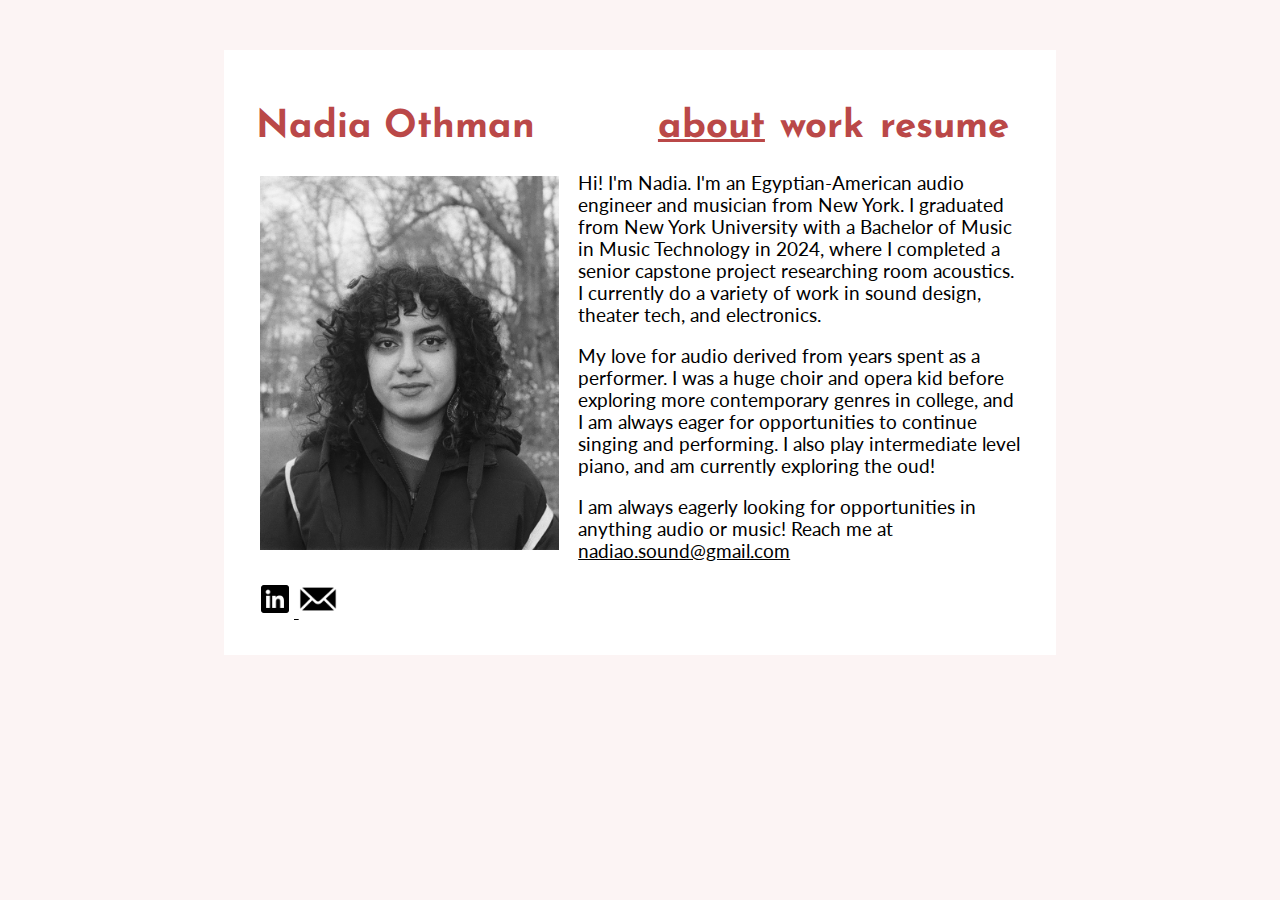
==== index.html @ 0b835114 "Added icon links to index" ====
<!DOCTYPE html>
<html>
    <head>
        <meta name="viewport" content="width=device-width, initial-scale=1">
        <meta http-equiv="content-type" content="text/html; charset=UTF-8"/>
        <meta http-equiv="content-style-type" content="text/css"/>
        <link rel="stylesheet" href="style.css">
        <!-- fonts -->
        <link rel="preconnect" href="https://fonts.googleapis.com">
        <link rel="preconnect" href="https://fonts.gstatic.com" crossorigin>
        <link href="https://fonts.googleapis.com/css2?family=Lato:ital,wght@0,100;0,300;0,400;0,700;0,900;1,100;1,300;1,400;1,700;1,900&family=Open+Sans:ital,wght@0,300..800;1,300..800&family=Oswald:wght@200..700&family=Playwrite+CU:wght@100..400&display=swap" rel="stylesheet">
        <link href="https://fonts.googleapis.com/css2?family=Josefin+Sans:ital,wght@0,100..700;1,100..700&family=Lato:ital,wght@0,100;0,300;0,400;0,700;0,900;1,100;1,300;1,400;1,700;1,900&family=Open+Sans:ital,wght@0,300..800;1,300..800&family=Oswald:wght@200..700&family=Playwrite+CU:wght@100..400&display=swap" rel="stylesheet">
        <!-- <link rel="icon" href="images/favicon.png"> -->
        <title>Nadia Othman</title>
    </head>
    <body>
        <div class="body-content">
            <h1>
                Nadia Othman
                <a href="index.html">resume</a>
                <a href="index.html">work</a>
                <span class="current">about</span>
            </h1>
            <div class="about">
                <div class="profile-photo">
                    <img alt="profile photo" src="images/profile.jpg">
                </div>
                <div class="about-content">
                    <p>Hi! I'm Nadia. I'm an Egyptian-American audio engineer and musician from New York. I graduated from New York University with a Bachelor of Music in Music Technology in 2024, where I completed a senior capstone project researching room acoustics. I currently do a variety of work in sound design, theater tech, and electronics.</p>
                    <p>My love for audio derived from years spent as a performer. I was a huge choir and opera kid before exploring more contemporary genres in college, and I am always eager for opportunities to continue singing and performing. I also play intermediate level piano, and am currently exploring the oud!</p>
                    <p>I am always eagerly looking for opportunities in anything audio or music! Reach me at  <a href="mailto:nadiao.sound@gmail.com">nadiao.sound@gmail.com</a></p>
                </div>
                <div class="icon">
                    <!-- <br /> -->
                    <a href="https://www.linkedin.com/in/nadia-othman-4635961b6">
                        <img alt="linkedin" src="images/icons/linkedin.png">
                    </a>
                    <a href="mailto:nadiao.sound@gmail.com">
                        <img alt="linkedin" src="images/icons/email.png">
                    </a>
                </div>
            </div>
        </div>
    </body>
</html>
---- style.css ----
:root {
    --color-bg: #fcf4f4;
    --color-body: #ffffff;
    --color-headers: #ba4848;
    --color-borders: #fef7f7;
    --color-text: #000000;
}

body {
    background-color: var(--color-bg);
    max-width: 2000px;
    margin: 0 auto;
}

a {
    color: var(--color-text);
    text-decoration: underline;
}

h1 {
    /* text-shadow: -1px -1px 0 #7b0f0f, 1px -1px 0 #7b0f0f, -1px 1px 0 #7b0f0f, 1px 1px 0 #7b0f0f; */
    /* background-color: var(--color-borders); */
    font-family: "Josefin Sans";
    color: var(--color-headers);
    margin: 5x 0 0 0;
    contain: layout;
}

h3 {
    margin-bottom: 0.2em;
}

h4 {
    margin: 0;
    color: #a7a7a7;
    font-weight: normal;
}

h1 a {
    /* background-color: var(--color-borders); */
    float: right;
    color: var(--color-headers);
    text-decoration: none;
    padding: 0 2% 0 0;
}

.current {
    float: right;
    text-decoration: underline;
    padding: 0 2% 0 0;
}

h1 a:hover {
    text-decoration: underline;
}

li { 
    margin-bottom: 0.5em;  
}

.body-content {
    background-color: var(--color-body);
    margin-top: 50px;
    margin-bottom: 50px;
    width: 50%;
    min-height: 400px;
    border: 0px;
    border-spacing: 0px;
    margin-right: auto;
    margin-left: auto;
    padding: 2.5%;
    display: flow-root;
}

.profile-photo {
    width: 40%; 
    height: 40%; 
    max-width: 350px;
    /* background-color: var(--color-borders);; */
    display: flex;
    justify-content: center;
    align-items: center;
    float: left;
    margin: 0 15px 5px 0;
}

.profile-photo img {
    height: 80%;
    width: 97.5%;
    max-width: 350px;
    margin: 1% 0 1% 0;
}

/* uncomment makes icon centered beneath all other divs */
/* .icon {
    max-width: fit-content;
    margin-left: auto;
    margin-right: auto;
    clear: both;
} */

.icon img {
    width: 5%;
    min-width: 32px;
    max-width: 38px;
}

.about {
    color: var(--color-text);
    font-size: 14pt;
}

.about-content {
    font-family: "Lato", sans-serif;
}

.work-row {
    display: flex;
}

.work:after {
    content: "";
    display: table;
    clear: both;
}

.work-box {
    position: relative;
    flex: 500%;
    height: 18vw;
    margin: 0 2% 2% 0;
    max-height: 320px;
    /* background-color: #000000; */
}

.work-box.banner {
    position: relative;
    flex: 500%;
    height: 6vw;
    max-height: 115px;
    margin: 0 2% 2% 0;
    /* background-color: #000000; */
}

.work-box img {
    height: 95%;
    width: 98%;
    /* margin: 1% 1% 1% 1%; */
    object-fit: cover;
}

.work-box .label {
    font-family: "Josefin Sans";
    /* color: var(--color-headers); */
    color: #ffffff;
    position: absolute;
    font-size: min(3.5vw, 48pt);
    top: 50%;
    left: 50%;
    transform: translate(-50%, -50%);
    white-space: nowrap;
    word-spacing: -0.3ch;
    text-shadow: -1px -1px 0 var(--color-headers), 1px -1px 0 var(--color-headers), -1px 1px 0 var(--color-headers), 1px 1px 0 var(--color-headers);
    /* text-shadow: -1px -1px 0 #fff, 1px -1px 0 #fff, -1px 1px 0 #fff, 1px 1px 0 #fff; */
}

.work-image {
    padding: 20px;
}

.work-image img {
    display: block;
    width: 100%; 
    max-width: 512px;
    margin-left: auto;
    margin-right: auto;
}

.col-container {
    color: var(--color-text);
    font-size: 14pt;
    display: grid;
    grid-template-columns: repeat(2, 1fr);
}

.iframe-container {
    margin: 0 auto;
    width: 60%;
}

iframe {
    aspect-ratio: 16 / 9;
    height: auto;
    width: 100%;
}

/* for mobile displays */
@media(max-width: 1300px) {
    h1 {
        font-size: 3vw;
    }
    
    .body-content {
        width: 60%;
    }
    
    .work-box {
        height: 22vw;
    }
    
    .work-box.banner {
        height: 9vw;
    }
    
    .work-box .label {
        font-size: 4.25vw;
    }
    
    .about {
        font-size: 14pt;
    }
}

@media(max-width: 786px) {
    h1 {
        font-size: 5vw;
    }
    
    .body-content {
        width: 87%;
    }
    
    .work-box {
        height: 30vw;
    }
    
    .work-box .label {
        font-size: 6.5vw;
    }
    
    .work-box.banner {
        height: 12vw;
    }
    
    .about {
        font-size: 12pt;
    }
    
    .col-container {
        grid-template-columns: 1fr;
    }
    
    .iframe-container {
        width: 90%;
    }
}
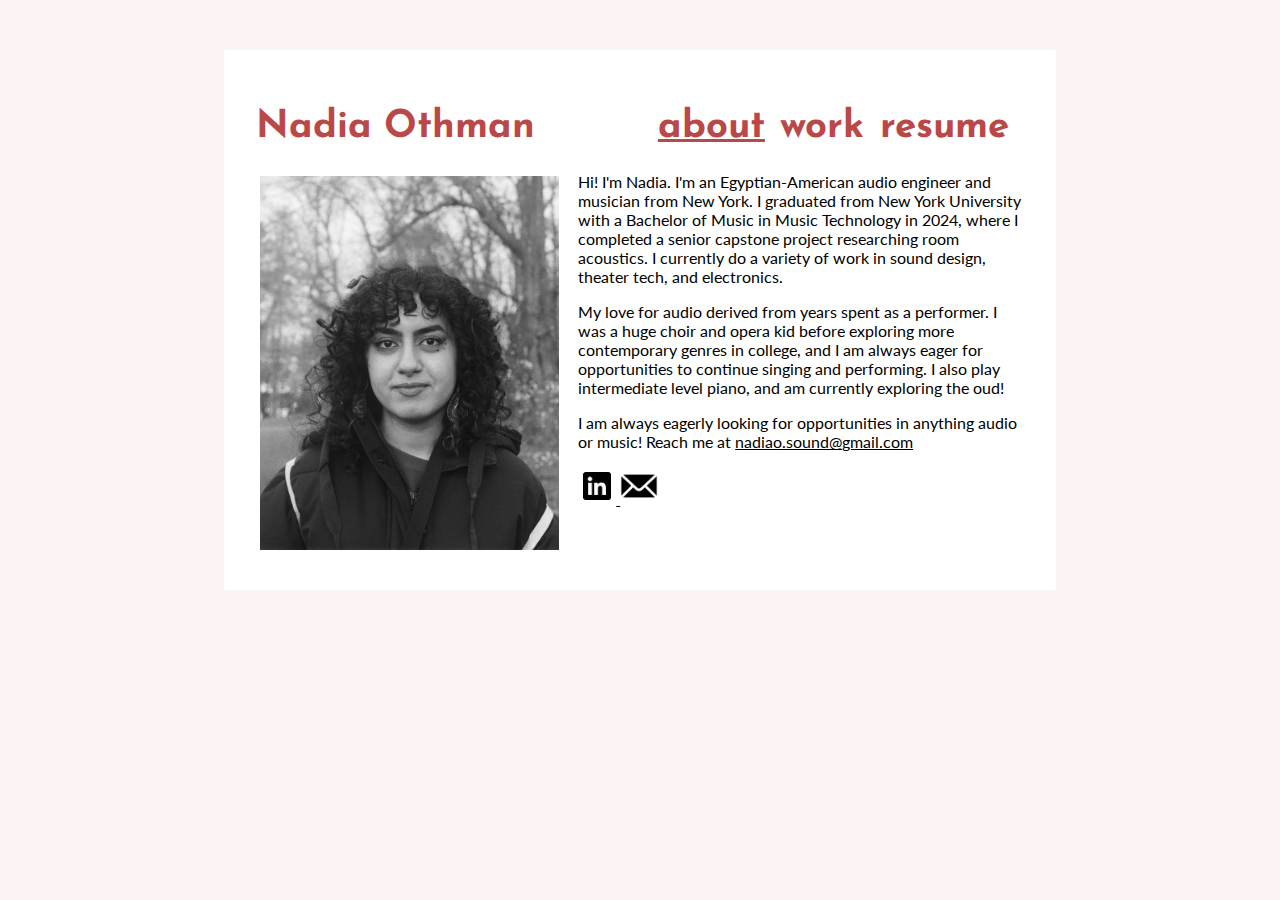
==== commit 4139a833: "Progress on work pages" ====
--- a/index.html
+++ b/index.html
@@ -16,9 +16,9 @@
     <body>
         <div class="body-content">
             <h1>
-                Nadia Othman
+                <a href="index.html" class="title">Nadia Othman</a>
                 <a href="index.html">resume</a>
-                <a href="index.html">work</a>
+                <a href="work.html">work</a>
                 <span class="current">about</span>
             </h1>
             <div class="about">
@@ -31,12 +31,11 @@
                     <p>I am always eagerly looking for opportunities in anything audio or music! Reach me at  <a href="mailto:nadiao.sound@gmail.com">nadiao.sound@gmail.com</a></p>
                 </div>
                 <div class="icon">
-                    <!-- <br /> -->
                     <a href="https://www.linkedin.com/in/nadia-othman-4635961b6">
                         <img alt="linkedin" src="images/icons/linkedin.png">
                     </a>
                     <a href="mailto:nadiao.sound@gmail.com">
-                        <img alt="linkedin" src="images/icons/email.png">
+                        <img alt="email" src="images/icons/email.png">
                     </a>
                 </div>
             </div>
--- a/style.css
+++ b/style.css
@@ -26,12 +26,12 @@
     contain: layout;
 }
 
-h3 {
+h2 {
     margin-bottom: 0.2em;
 }
 
 h4 {
-    margin: 0;
+    margin: 0 0 0.2em 0;
     color: #a7a7a7;
     font-weight: normal;
 }
@@ -47,6 +47,12 @@
 .current {
     float: right;
     text-decoration: underline;
+    padding: 0 2% 0 0;
+}
+
+.title {
+    float: left;
+    text-decoration: none;
     padding: 0 2% 0 0;
 }
 
@@ -107,7 +113,7 @@
 
 .about {
     color: var(--color-text);
-    font-size: 14pt;
+    font-size: 13pt;
 }
 
 .about-content {
@@ -147,6 +153,7 @@
     width: 98%;
     /* margin: 1% 1% 1% 1%; */
     object-fit: cover;
+    filter: brightness(75%);
 }
 
 .work-box .label {
@@ -166,26 +173,42 @@
 
 .work-image {
     padding: 20px;
+    display: flex;
+    justify-content: center;
 }
 
 .work-image img {
     display: block;
     width: 100%; 
     max-width: 512px;
-    margin-left: auto;
-    margin-right: auto;
+    margin: auto;
 }
 
 .col-container {
     color: var(--color-text);
-    font-size: 14pt;
+    font-size: 13pt;
     display: grid;
     grid-template-columns: repeat(2, 1fr);
 }
 
+.col-container-2 {
+    color: var(--color-text);
+    font-size: 13pt;
+    display: grid;
+    grid-template-columns: repeat(1, 1fr);
+}
+
+.col-container-2 .iframe-container {
+    margin: 0 auto;
+    width: 60%;
+}
+
 .iframe-container {
     margin: 0 auto;
-    width: 60%;
+    width: 90%;
+    display: flex;
+    justify-content: center;
+    padding: 20px;
 }
 
 iframe {
@@ -217,11 +240,11 @@
     }
     
     .about {
-        font-size: 14pt;
-    }
-}
-
-@media(max-width: 786px) {
+        font-size: 12pt;
+    }
+}
+
+@media(max-width: 900px) {
     h1 {
         font-size: 5vw;
     }
@@ -253,4 +276,8 @@
     .iframe-container {
         width: 90%;
     }
-}
+
+    .col-container-2 .iframe-container {
+        width: 90%;
+    }
+}
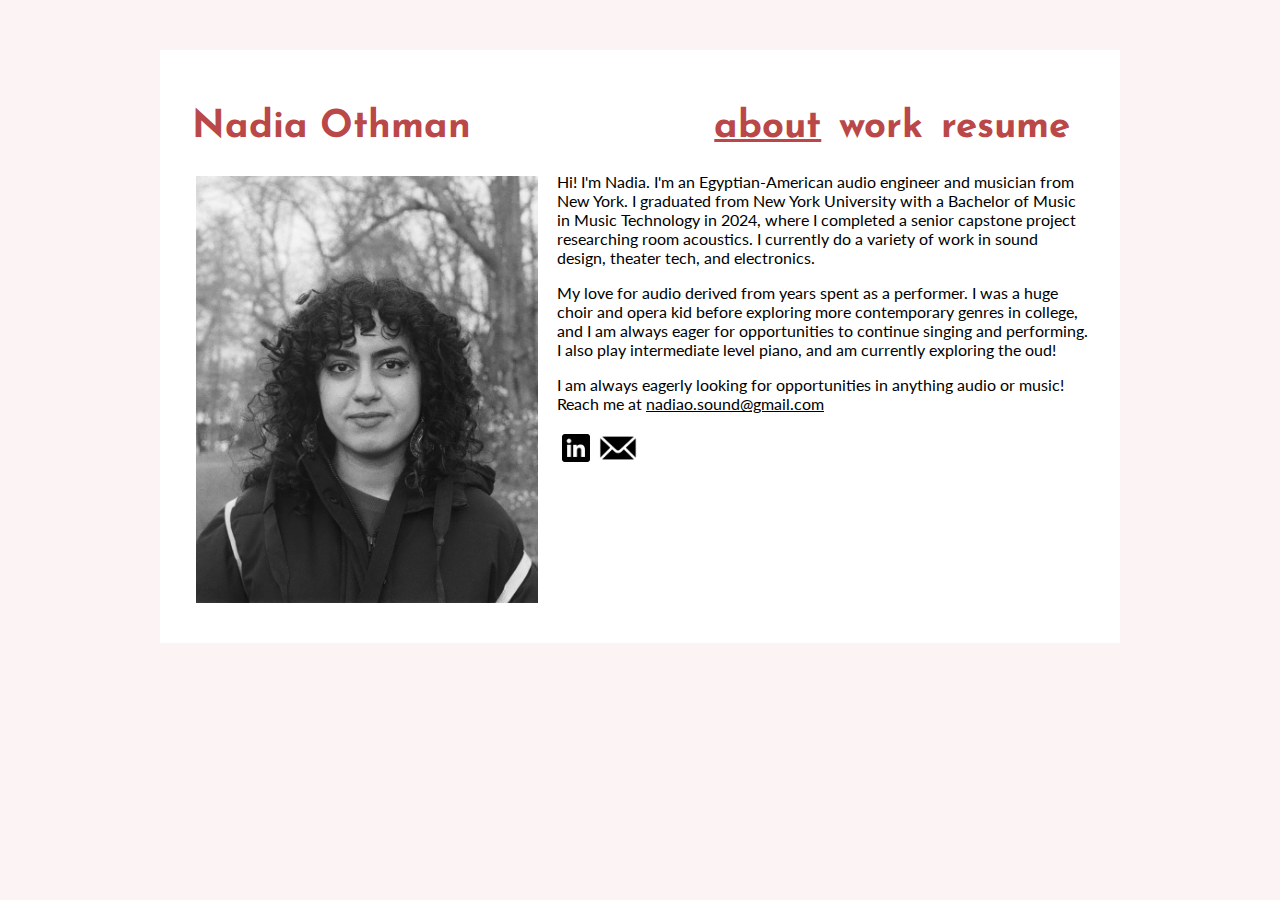
==== commit e819dacb: "Recording webpage" ====
--- a/index.html
+++ b/index.html
@@ -31,12 +31,8 @@
                     <p>I am always eagerly looking for opportunities in anything audio or music! Reach me at  <a href="mailto:nadiao.sound@gmail.com">nadiao.sound@gmail.com</a></p>
                 </div>
                 <div class="icon">
-                    <a href="https://www.linkedin.com/in/nadia-othman-4635961b6">
-                        <img alt="linkedin" src="images/icons/linkedin.png">
-                    </a>
-                    <a href="mailto:nadiao.sound@gmail.com">
-                        <img alt="email" src="images/icons/email.png">
-                    </a>
+                    <a href="https://www.linkedin.com/in/nadia-othman-4635961b6"><img alt="linkedin" src="images/icons/linkedin.png"></a>
+                    <a href="mailto:nadiao.sound@gmail.com"><img alt="email" src="images/icons/email.png"></a>
                 </div>
             </div>
         </div>
--- a/style.css
+++ b/style.css
@@ -184,6 +184,11 @@
     margin: auto;
 }
 
+.work-text {
+    padding: 20px;
+    font-family: "Lato", sans-serif;
+}
+
 .col-container {
     color: var(--color-text);
     font-size: 13pt;
@@ -217,14 +222,19 @@
     width: 100%;
 }
 
+.audio {
+    display: flex;
+    justify-content: center;
+}
+
 /* for mobile displays */
-@media(max-width: 1300px) {
+@media(max-width: 1500px) {
     h1 {
         font-size: 3vw;
     }
     
     .body-content {
-        width: 60%;
+        width: 70%;
     }
     
     .work-box {
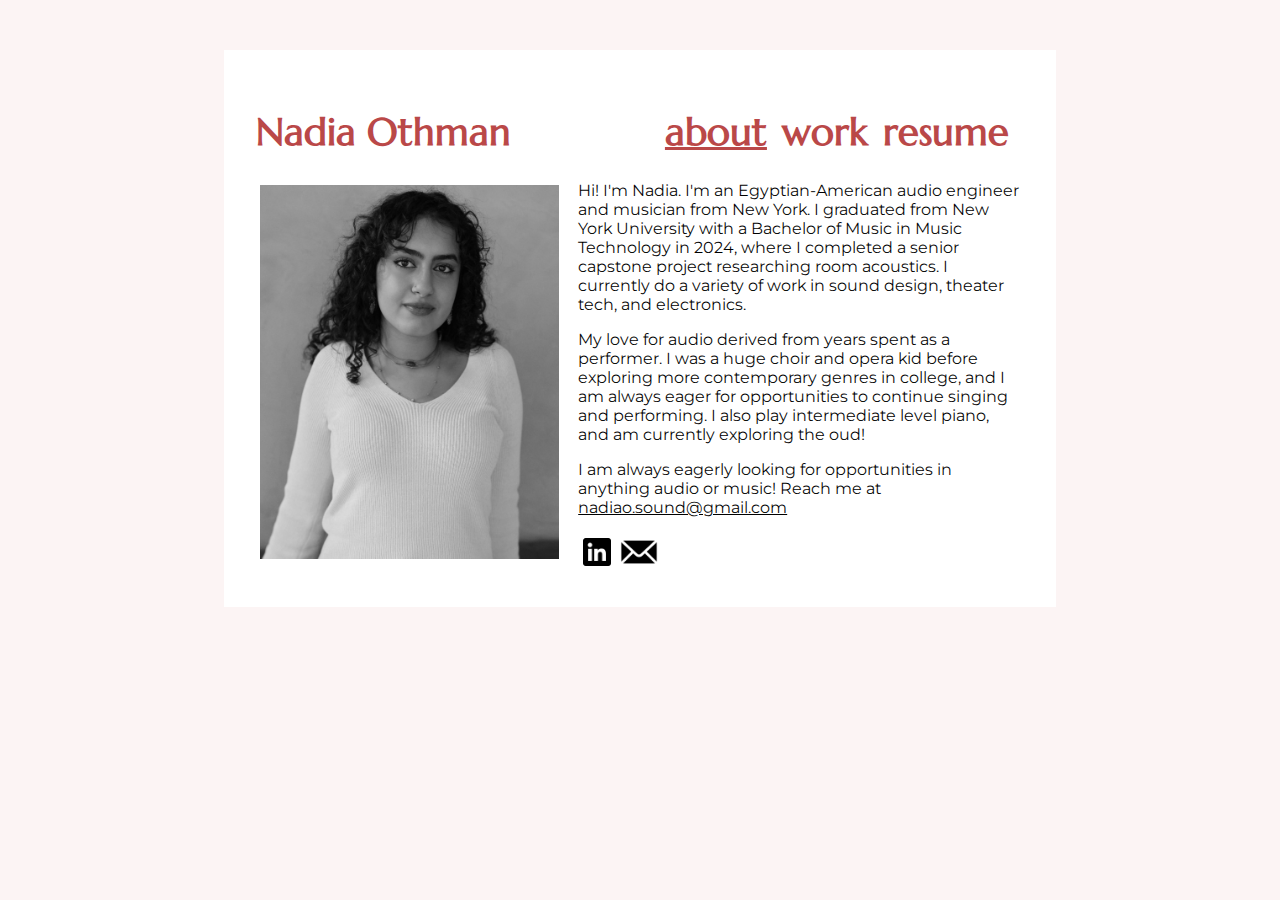
==== commit f480d936: "changed fonts" ====
--- a/index.html
+++ b/index.html
@@ -6,12 +6,10 @@
         <meta http-equiv="content-style-type" content="text/css"/>
         <link rel="stylesheet" href="style.css">
         <!-- fonts -->
+        <!-- <link rel="icon" href="images/favicon.png"> -->
         <link rel="preconnect" href="https://fonts.googleapis.com">
         <link rel="preconnect" href="https://fonts.gstatic.com" crossorigin>
-        <link href="https://fonts.googleapis.com/css2?family=Lato:ital,wght@0,100;0,300;0,400;0,700;0,900;1,100;1,300;1,400;1,700;1,900&family=Open+Sans:ital,wght@0,300..800;1,300..800&family=Oswald:wght@200..700&family=Playwrite+CU:wght@100..400&display=swap" rel="stylesheet">
-        <link href="https://fonts.googleapis.com/css2?family=Josefin+Sans:ital,wght@0,100..700;1,100..700&family=Lato:ital,wght@0,100;0,300;0,400;0,700;0,900;1,100;1,300;1,400;1,700;1,900&family=Open+Sans:ital,wght@0,300..800;1,300..800&family=Oswald:wght@200..700&family=Playwrite+CU:wght@100..400&display=swap" rel="stylesheet">
-        <!-- <link rel="icon" href="images/favicon.png"> -->
-        <title>Nadia Othman</title>
+        <link href="https://fonts.googleapis.com/css2?family=Marcellus&family=Montserrat:ital,wght@0,100..900;1,100..900&display=swap" rel="stylesheet">        <title>Nadia Othman</title>
     </head>
     <body>
         <div class="body-content">
--- a/style.css
+++ b/style.css
@@ -20,7 +20,7 @@
 h1 {
     /* text-shadow: -1px -1px 0 #7b0f0f, 1px -1px 0 #7b0f0f, -1px 1px 0 #7b0f0f, 1px 1px 0 #7b0f0f; */
     /* background-color: var(--color-borders); */
-    font-family: "Josefin Sans";
+    font-family: "Marcellus", serif;
     color: var(--color-headers);
     margin: 5x 0 0 0;
     contain: layout;
@@ -78,6 +78,20 @@
     display: flow-root;
 }
 
+.body-content-work {
+    background-color: var(--color-body);
+    margin-top: 50px;
+    margin-bottom: 50px;
+    width: 50%;
+    min-height: 400px;
+    border: 0px;
+    border-spacing: 0px;
+    margin-right: auto;
+    margin-left: auto;
+    padding: 2.5%;
+    display: flow-root;
+}
+
 .profile-photo {
     width: 40%; 
     height: 40%; 
@@ -99,10 +113,10 @@
 
 /* uncomment makes icon centered beneath all other divs */
 /* .icon {
-    max-width: fit-content;
-    margin-left: auto;
-    margin-right: auto;
-    clear: both;
+max-width: fit-content;
+margin-left: auto;
+margin-right: auto;
+clear: both;
 } */
 
 .icon img {
@@ -117,7 +131,8 @@
 }
 
 .about-content {
-    font-family: "Lato", sans-serif;
+    font-family: "Montserrat", sans-serif;
+    font-weight: 370;
 }
 
 .work-row {
@@ -144,7 +159,7 @@
     flex: 500%;
     height: 6vw;
     max-height: 115px;
-    margin: 0 2% 2% 0;
+    margin: 0 0% 2% 0;
     /* background-color: #000000; */
 }
 
@@ -153,12 +168,12 @@
     width: 98%;
     /* margin: 1% 1% 1% 1%; */
     object-fit: cover;
-    filter: brightness(75%);
+    filter: brightness(60%);
 }
 
 .work-box .label {
-    font-family: "Josefin Sans";
-    /* color: var(--color-headers); */
+    font-family:  "Marcellus", serif;
+    /* color: var(--color-labels); */
     color: #ffffff;
     position: absolute;
     font-size: min(3.5vw, 48pt);
@@ -186,19 +201,20 @@
 
 .work-text {
     padding: 20px;
-    font-family: "Lato", sans-serif;
+    font-family: "Montserrat", serif;
+    font-weight: 370;
 }
 
 .col-container {
     color: var(--color-text);
-    font-size: 13pt;
+    font-size: 12pt;
     display: grid;
     grid-template-columns: repeat(2, 1fr);
 }
 
 .col-container-2 {
     color: var(--color-text);
-    font-size: 13pt;
+    font-size: 12pt;
     display: grid;
     grid-template-columns: repeat(1, 1fr);
 }
@@ -227,6 +243,19 @@
     justify-content: center;
 }
 
+.gallery {
+    line-height: 0;
+    column-count: 3;
+    column-gap: 8px;
+}
+
+.gallery img {
+    width: 100%;
+    height: auto;
+    padding-right: 8px;
+    padding-bottom: 8px;
+}
+
 /* for mobile displays */
 @media(max-width: 1500px) {
     h1 {
@@ -234,6 +263,10 @@
     }
     
     .body-content {
+        width: 60%;
+    }
+    
+    .body-content-work {
         width: 70%;
     }
     
@@ -252,9 +285,13 @@
     .about {
         font-size: 12pt;
     }
-}
-
-@media(max-width: 900px) {
+
+    .gallery {
+        column-count: 3;
+    }   
+}
+
+@media(max-width: 1000px) {
     h1 {
         font-size: 5vw;
     }
@@ -263,6 +300,10 @@
         width: 87%;
     }
     
+    .body-content-work {
+        width: 87%;
+    }
+    
     .work-box {
         height: 30vw;
     }
@@ -286,8 +327,12 @@
     .iframe-container {
         width: 90%;
     }
-
+    
     .col-container-2 .iframe-container {
         width: 90%;
     }
-}
+
+    .gallery {
+        column-count: 2;
+    }
+}
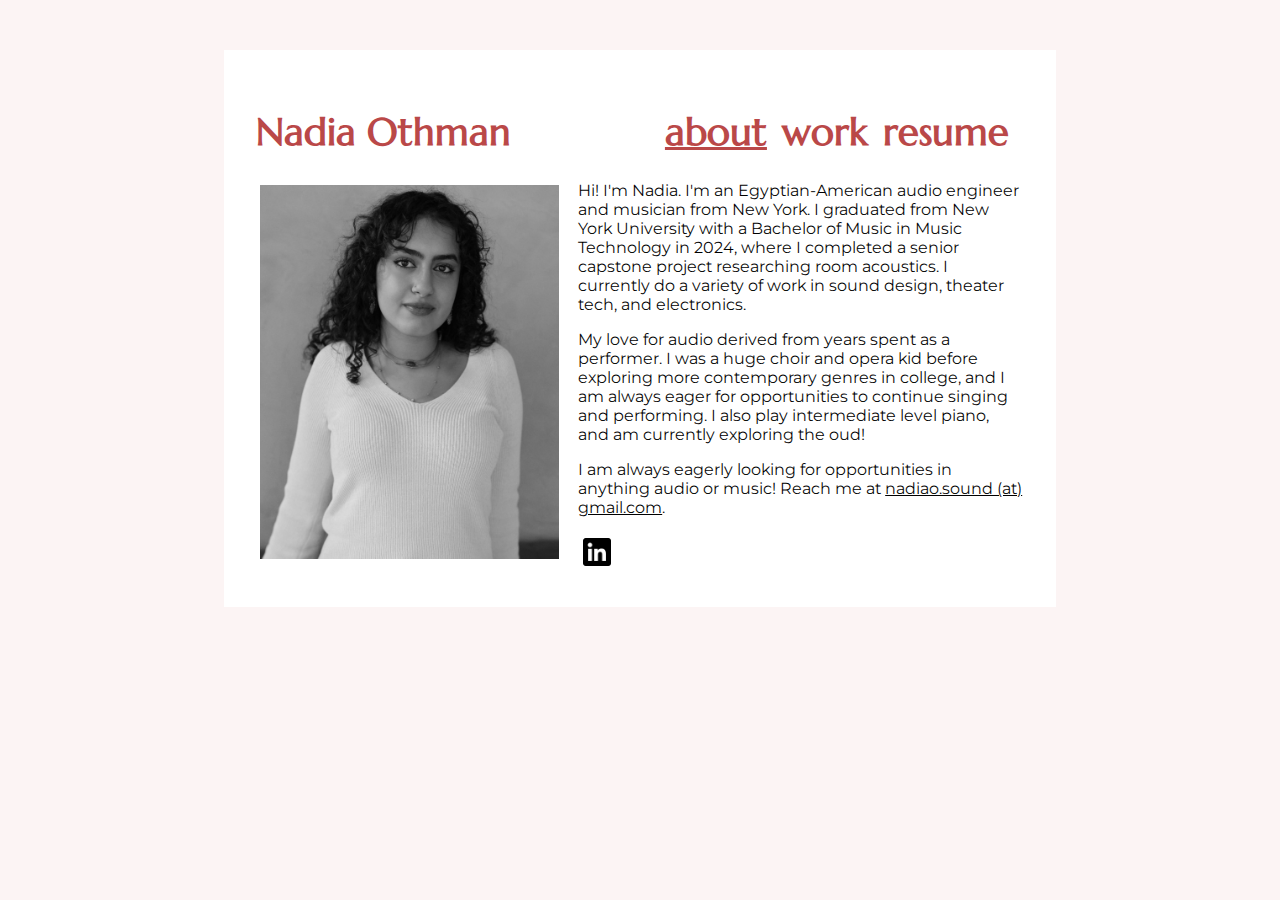
==== commit ef209b61: "Removed email address direct links" ====
--- a/index.html
+++ b/index.html
@@ -5,8 +5,8 @@
         <meta http-equiv="content-type" content="text/html; charset=UTF-8"/>
         <meta http-equiv="content-style-type" content="text/css"/>
         <link rel="stylesheet" href="style.css">
+        <link rel="icon" href="images/favicon.png">
         <!-- fonts -->
-        <!-- <link rel="icon" href="images/favicon.png"> -->
         <link rel="preconnect" href="https://fonts.googleapis.com">
         <link rel="preconnect" href="https://fonts.gstatic.com" crossorigin>
         <link href="https://fonts.googleapis.com/css2?family=Marcellus&family=Montserrat:ital,wght@0,100..900;1,100..900&display=swap" rel="stylesheet">        <title>Nadia Othman</title>
@@ -15,7 +15,7 @@
         <div class="body-content">
             <h1>
                 <a href="index.html" class="title">Nadia Othman</a>
-                <a href="index.html">resume</a>
+                <a href="files/resume.pdf">resume</a>
                 <a href="work.html">work</a>
                 <span class="current">about</span>
             </h1>
@@ -26,11 +26,11 @@
                 <div class="about-content">
                     <p>Hi! I'm Nadia. I'm an Egyptian-American audio engineer and musician from New York. I graduated from New York University with a Bachelor of Music in Music Technology in 2024, where I completed a senior capstone project researching room acoustics. I currently do a variety of work in sound design, theater tech, and electronics.</p>
                     <p>My love for audio derived from years spent as a performer. I was a huge choir and opera kid before exploring more contemporary genres in college, and I am always eager for opportunities to continue singing and performing. I also play intermediate level piano, and am currently exploring the oud!</p>
-                    <p>I am always eagerly looking for opportunities in anything audio or music! Reach me at  <a href="mailto:nadiao.sound@gmail.com">nadiao.sound@gmail.com</a></p>
+                    <p>I am always eagerly looking for opportunities in anything audio or music! Reach me at <u>nadiao.sound (at) gmail.com</u>.</p>
                 </div>
                 <div class="icon">
-                    <a href="https://www.linkedin.com/in/nadia-othman-4635961b6"><img alt="linkedin" src="images/icons/linkedin.png"></a>
-                    <a href="mailto:nadiao.sound@gmail.com"><img alt="email" src="images/icons/email.png"></a>
+                    <a href="https://www.linkedin.com/in/nadia-othman-4635961b6" target=”_blank” rel="noreferrer noopener"><img alt="linkedin" src="images/icons/linkedin.png"></a>
+                    <!-- <a href="mailto:nadiao.sound@gmail.com"><img alt="email" src="images/icons/email.png"></a> -->
                 </div>
             </div>
         </div>
--- a/style.css
+++ b/style.css
@@ -127,7 +127,7 @@
 
 .about {
     color: var(--color-text);
-    font-size: 13pt;
+    font-size: 12pt;
 }
 
 .about-content {
@@ -168,13 +168,13 @@
     width: 98%;
     /* margin: 1% 1% 1% 1%; */
     object-fit: cover;
-    filter: brightness(60%);
+    filter: brightness(50%);
 }
 
 .work-box .label {
     font-family:  "Marcellus", serif;
     /* color: var(--color-labels); */
-    color: #ffffff;
+    color: #fcf4f4;
     position: absolute;
     font-size: min(3.5vw, 48pt);
     top: 50%;
@@ -293,7 +293,7 @@
 
 @media(max-width: 1000px) {
     h1 {
-        font-size: 5vw;
+        font-size: 4vw;
     }
     
     .body-content {
